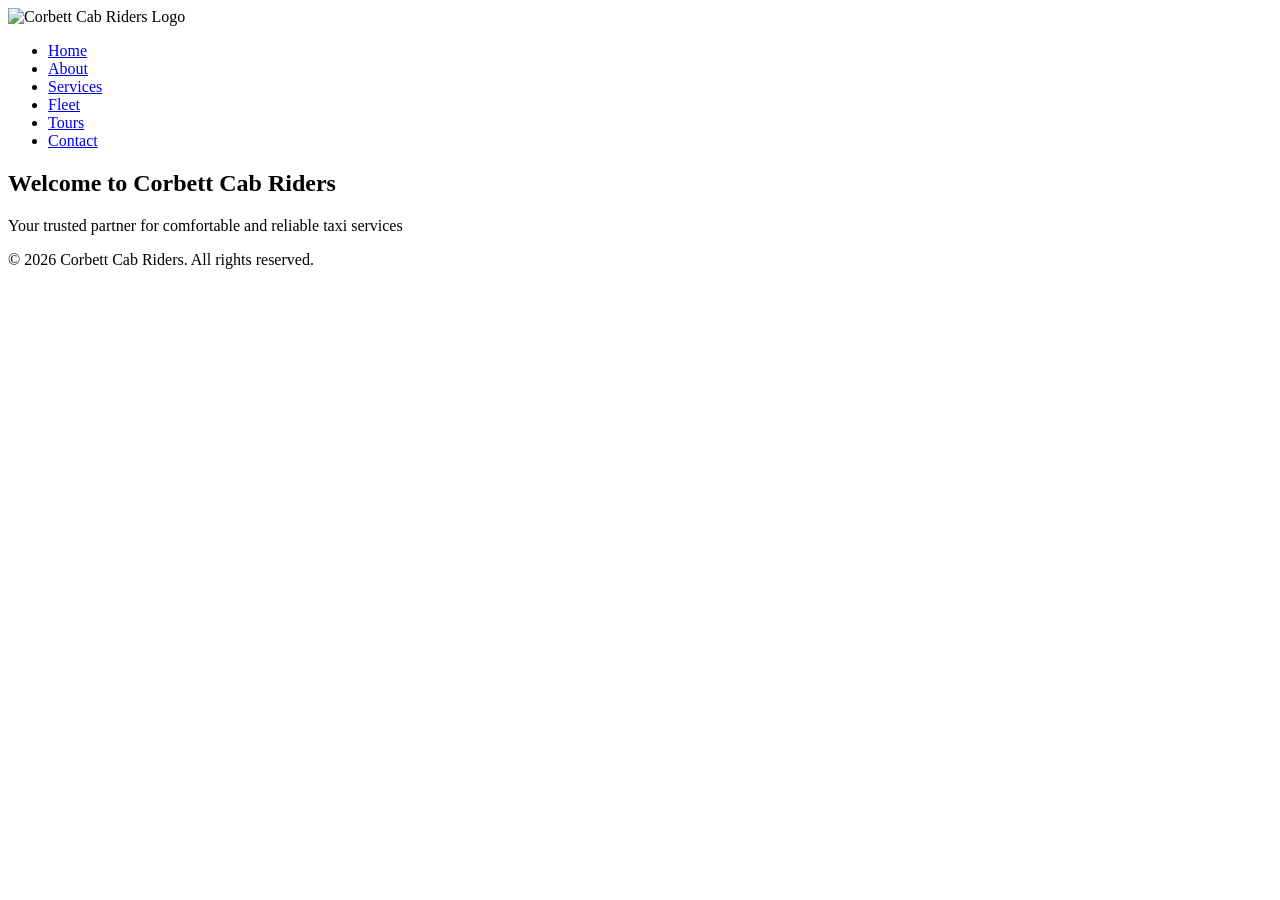
==== index.html @ ae9a58c3 "Create index.html homepage" ====
<!DOCTYPE html>
<html lang="en">
<head>
    <meta charset="UTF-8">
    <meta name="viewport" content="width=device-width, initial-scale=1.0">
    <title>Corbett Cab Riders - Premium Taxi Service</title>
    <link rel="stylesheet" href="css/style.css">
</head>
<body>
    <header>
        <nav>
            <div class="logo">
                <img src="images/logo.png" alt="Corbett Cab Riders Logo">
            </div>
            <ul class="nav-links">
                <li><a href="index.html">Home</a></li>
                <li><a href="about.html">About</a></li>
                <li><a href="services.html">Services</a></li>
                <li><a href="fleet.html">Fleet</a></li>
                <li><a href="tours.html">Tours</a></li>
                <li><a href="contact.html">Contact</a></li>
            </ul>
        </nav>
    </header>
    <main>
        <section class="hero">
            <h1>Welcome to Corbett Cab Riders</h1>
            <p>Your trusted partner for comfortable and reliable taxi services</p>
        </section>
    </main>
    <footer>
        <p>&copy; 2026 Corbett Cab Riders. All rights reserved.</p>
    </footer>
    <script src="js/script.js"></script>
</body>
</html>
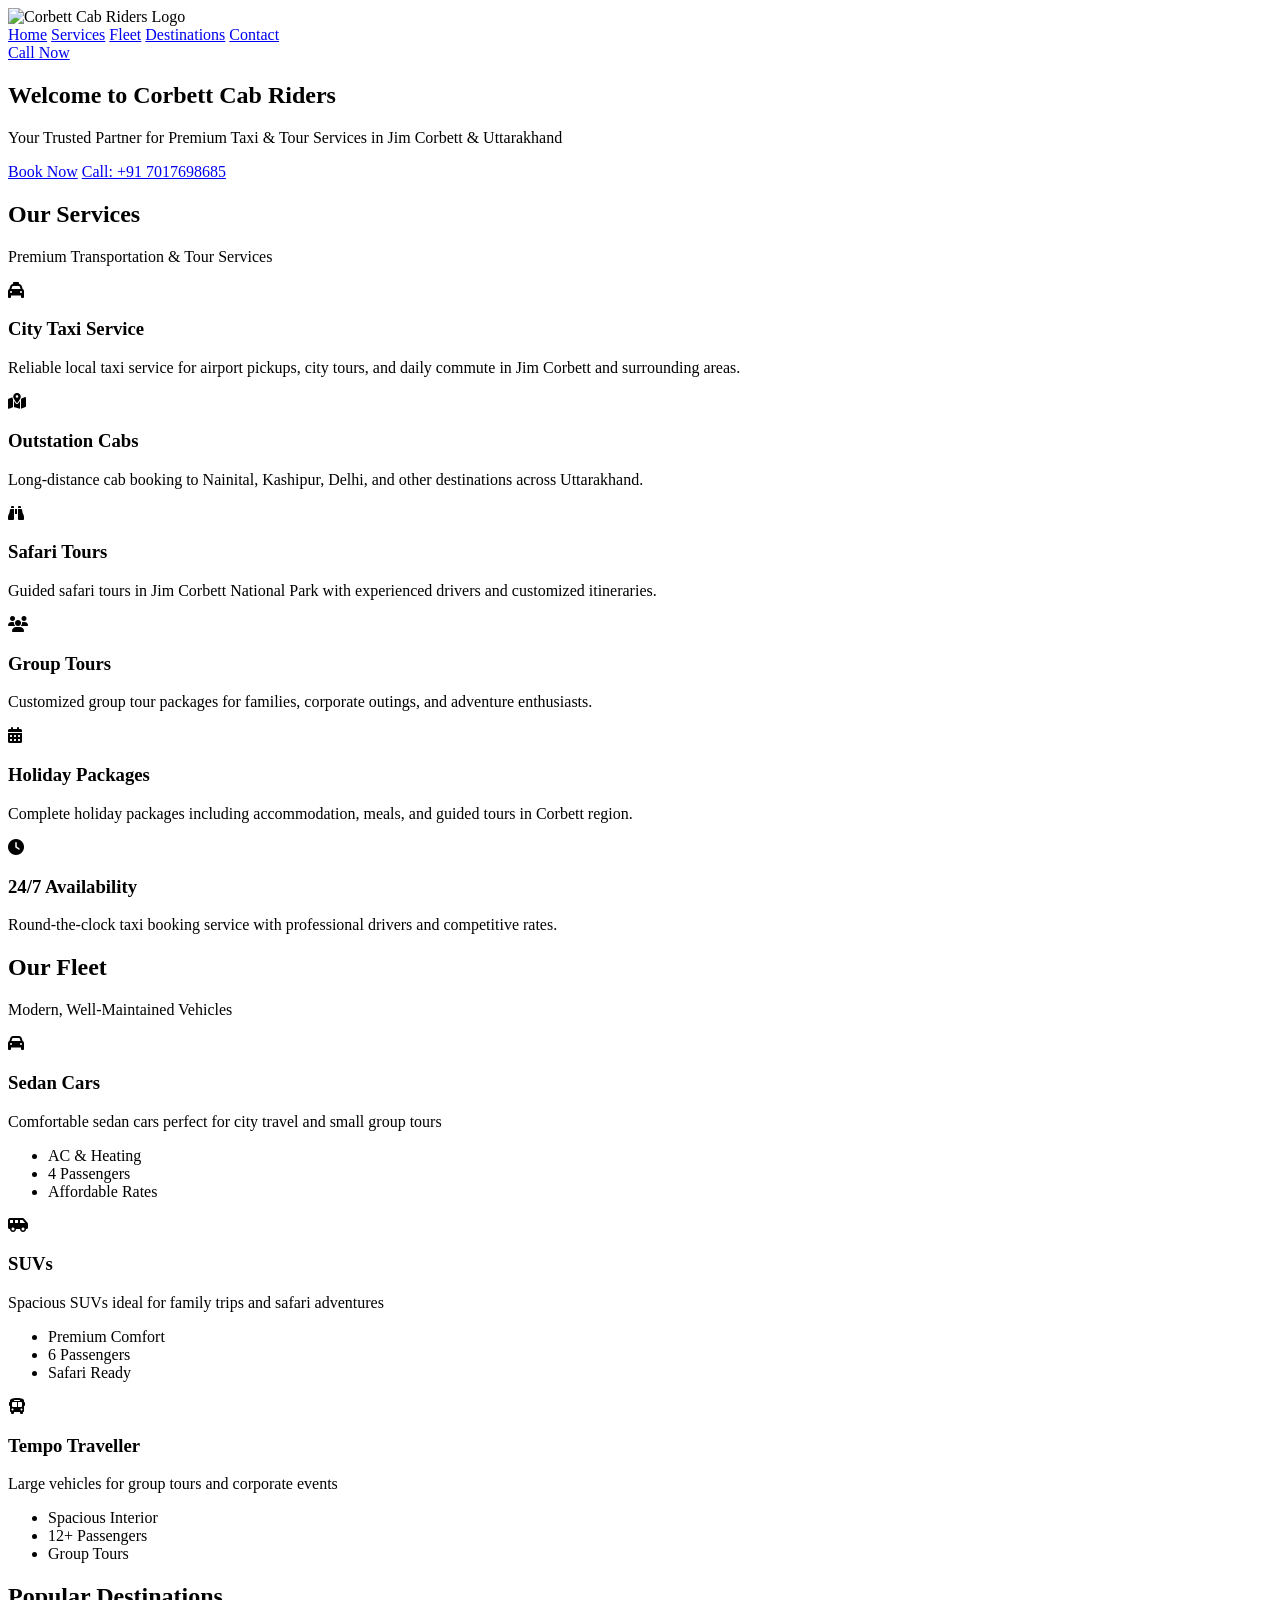
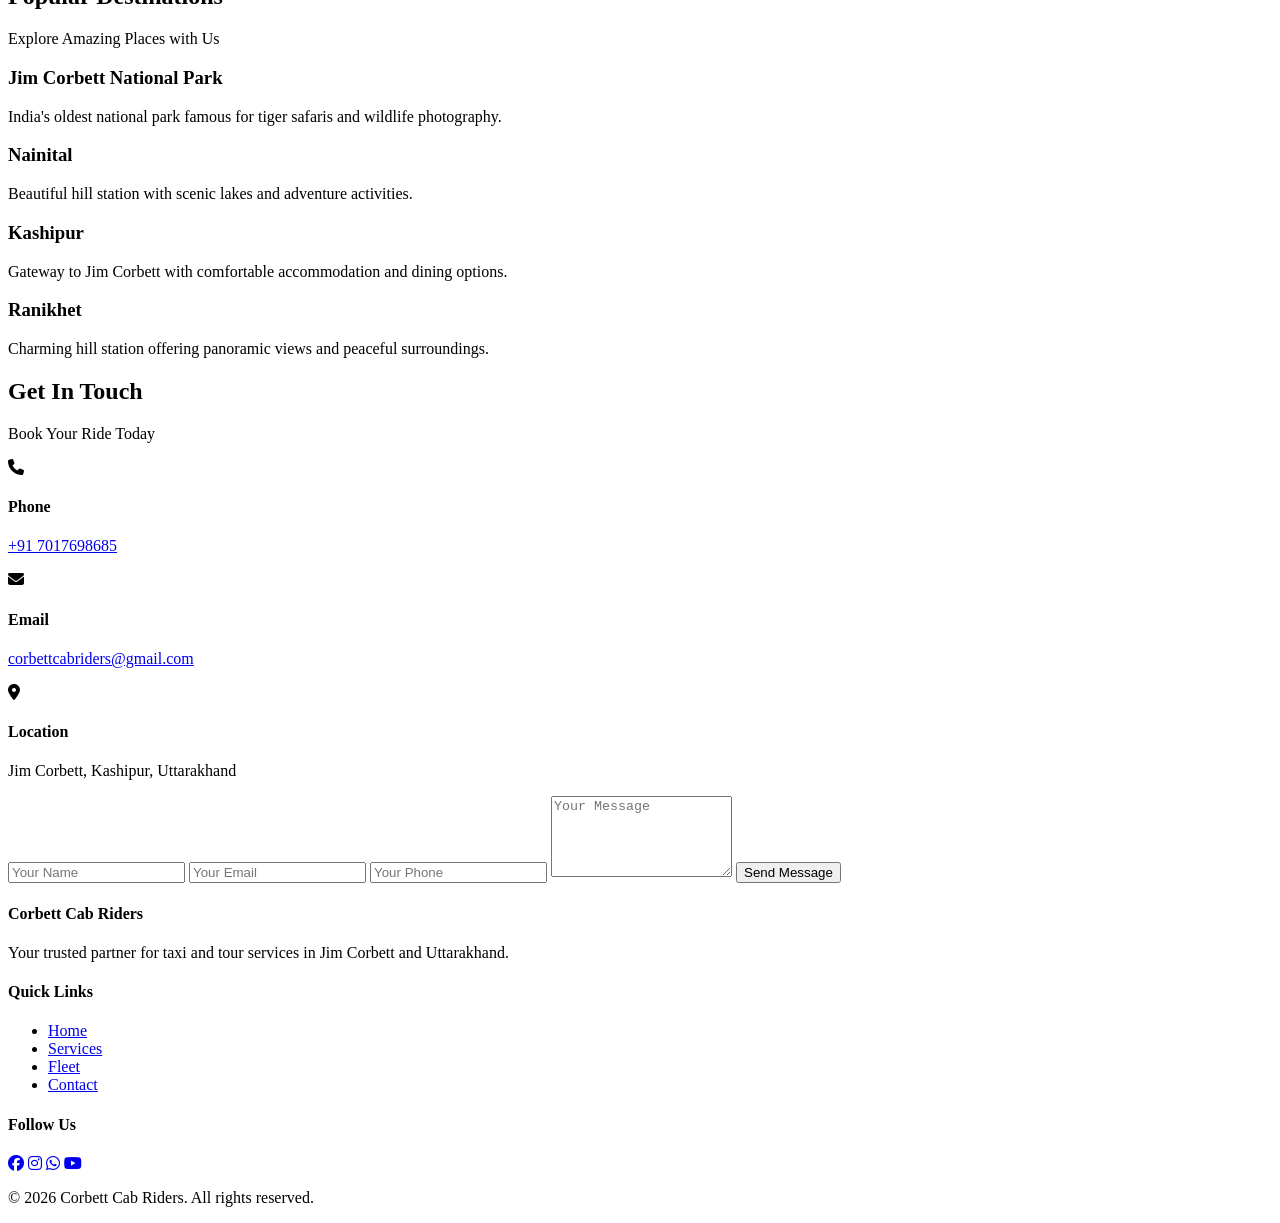
==== commit bfdcbde8: "Update index.html with complete website structure and professional content" ====
--- a/index.html
+++ b/index.html
@@ -1,36 +1,320 @@
 <!DOCTYPE html>
 <html lang="en">
 <head>
-    <meta charset="UTF-8">
-    <meta name="viewport" content="width=device-width, initial-scale=1.0">
-    <title>Corbett Cab Riders - Premium Taxi Service</title>
-    <link rel="stylesheet" href="css/style.css">
+  <meta charset="UTF-8" />
+  <meta name="viewport" content="width=device-width, initial-scale=1.0" />
+
+  <title>Corbett Cab Riders | Taxi & Tour Services in Jim Corbett</title>
+
+  <meta name="description" content="Book trusted taxi and tour services in Jim Corbett, Kashipur, Nainital and Uttarakhand. Safe drivers, affordable fares, safari tours and outstation cab booking." />
+
+  <meta name="keywords" content="Corbett Taxi Service, Jim Corbett Cab Booking, Kashipur Taxi Service, Uttarakhand Taxi, Corbett Tour Services" />
+
+  <meta name="author" content="Corbett Cab Riders" />
+
+  <link rel="preconnect" href="https://fonts.googleapis.com">
+  <link rel="preconnect" href="https://fonts.gstatic.com" crossorigin>
+
+  <link href="https://fonts.googleapis.com/css2?family=Poppins:wght@300;400;500;600;700&display=swap" rel="stylesheet">
+
+  <link rel="stylesheet" href="https://cdnjs.cloudflare.com/ajax/libs/font-awesome/6.6.0/css/all.min.css">
+
+  <link rel="stylesheet" href="css/style.css" />
 </head>
 <body>
-    <header>
-        <nav>
-            <div class="logo">
-                <img src="images/logo.png" alt="Corbett Cab Riders Logo">
+
+  <!-- HEADER -->
+
+  <header class="header">
+    <div class="container nav-wrapper">
+
+      <div class="logo-box">
+        <img src="images/logo.png" alt="Corbett Cab Riders Logo" class="logo">
+      </div>
+
+      <nav class="navbar">
+        <a href="#home">Home</a>
+        <a href="#services">Services</a>
+        <a href="#fleet">Fleet</a>
+        <a href="#destinations">Destinations</a>
+        <a href="#contact">Contact</a>
+      </nav>
+
+      <a href="tel:+917017698685" class="call-btn">
+        Call Now
+      </a>
+
+    </div>
+  </header>
+
+
+  <!-- HERO SECTION -->
+
+  <section class="hero" id="home">
+
+    <div class="hero-overlay"></div>
+
+    <div class="container hero-content">
+
+      <h1>Welcome to Corbett Cab Riders</h1>
+      <p>Your Trusted Partner for Premium Taxi & Tour Services in Jim Corbett & Uttarakhand</p>
+      
+      <div class="hero-buttons">
+        <a href="#services" class="btn btn-primary">Book Now</a>
+        <a href="tel:+917017698685" class="btn btn-secondary">Call: +91 7017698685</a>
+      </div>
+
+    </div>
+
+  </section>
+
+
+  <!-- SERVICES SECTION -->
+
+  <section class="services" id="services">
+
+    <div class="container">
+
+      <h2>Our Services</h2>
+      <p class="section-subtitle">Premium Transportation & Tour Services</p>
+
+      <div class="services-grid">
+
+        <div class="service-card">
+          <i class="fas fa-taxi"></i>
+          <h3>City Taxi Service</h3>
+          <p>Reliable local taxi service for airport pickups, city tours, and daily commute in Jim Corbett and surrounding areas.</p>
+        </div>
+
+        <div class="service-card">
+          <i class="fas fa-map-location-dot"></i>
+          <h3>Outstation Cabs</h3>
+          <p>Long-distance cab booking to Nainital, Kashipur, Delhi, and other destinations across Uttarakhand.</p>
+        </div>
+
+        <div class="service-card">
+          <i class="fas fa-binoculars"></i>
+          <h3>Safari Tours</h3>
+          <p>Guided safari tours in Jim Corbett National Park with experienced drivers and customized itineraries.</p>
+        </div>
+
+        <div class="service-card">
+          <i class="fas fa-users"></i>
+          <h3>Group Tours</h3>
+          <p>Customized group tour packages for families, corporate outings, and adventure enthusiasts.</p>
+        </div>
+
+        <div class="service-card">
+          <i class="fas fa-calendar-days"></i>
+          <h3>Holiday Packages</h3>
+          <p>Complete holiday packages including accommodation, meals, and guided tours in Corbett region.</p>
+        </div>
+
+        <div class="service-card">
+          <i class="fas fa-clock"></i>
+          <h3>24/7 Availability</h3>
+          <p>Round-the-clock taxi booking service with professional drivers and competitive rates.</p>
+        </div>
+
+      </div>
+
+    </div>
+
+  </section>
+
+
+  <!-- FLEET SECTION -->
+
+  <section class="fleet" id="fleet">
+
+    <div class="container">
+
+      <h2>Our Fleet</h2>
+      <p class="section-subtitle">Modern, Well-Maintained Vehicles</p>
+
+      <div class="fleet-grid">
+
+        <div class="fleet-card">
+          <div class="fleet-image">
+            <i class="fas fa-car"></i>
+          </div>
+          <h3>Sedan Cars</h3>
+          <p>Comfortable sedan cars perfect for city travel and small group tours</p>
+          <ul>
+            <li>AC & Heating</li>
+            <li>4 Passengers</li>
+            <li>Affordable Rates</li>
+          </ul>
+        </div>
+
+        <div class="fleet-card">
+          <div class="fleet-image">
+            <i class="fas fa-van-shuttle"></i>
+          </div>
+          <h3>SUVs</h3>
+          <p>Spacious SUVs ideal for family trips and safari adventures</p>
+          <ul>
+            <li>Premium Comfort</li>
+            <li>6 Passengers</li>
+            <li>Safari Ready</li>
+          </ul>
+        </div>
+
+        <div class="fleet-card">
+          <div class="fleet-image">
+            <i class="fas fa-bus"></i>
+          </div>
+          <h3>Tempo Traveller</h3>
+          <p>Large vehicles for group tours and corporate events</p>
+          <ul>
+            <li>Spacious Interior</li>
+            <li>12+ Passengers</li>
+            <li>Group Tours</li>
+          </ul>
+        </div>
+
+      </div>
+
+    </div>
+
+  </section>
+
+
+  <!-- DESTINATIONS SECTION -->
+
+  <section class="destinations" id="destinations">
+
+    <div class="container">
+
+      <h2>Popular Destinations</h2>
+      <p class="section-subtitle">Explore Amazing Places with Us</p>
+
+      <div class="destinations-grid">
+
+        <div class="destination-card">
+          <h3>Jim Corbett National Park</h3>
+          <p>India's oldest national park famous for tiger safaris and wildlife photography.</p>
+        </div>
+
+        <div class="destination-card">
+          <h3>Nainital</h3>
+          <p>Beautiful hill station with scenic lakes and adventure activities.</p>
+        </div>
+
+        <div class="destination-card">
+          <h3>Kashipur</h3>
+          <p>Gateway to Jim Corbett with comfortable accommodation and dining options.</p>
+        </div>
+
+        <div class="destination-card">
+          <h3>Ranikhet</h3>
+          <p>Charming hill station offering panoramic views and peaceful surroundings.</p>
+        </div>
+
+      </div>
+
+    </div>
+
+  </section>
+
+
+  <!-- CONTACT SECTION -->
+
+  <section class="contact" id="contact">
+
+    <div class="container">
+
+      <h2>Get In Touch</h2>
+      <p class="section-subtitle">Book Your Ride Today</p>
+
+      <div class="contact-wrapper">
+
+        <div class="contact-info">
+
+          <div class="info-item">
+            <i class="fas fa-phone"></i>
+            <div>
+              <h4>Phone</h4>
+              <p><a href="tel:+917017698685">+91 7017698685</a></p>
             </div>
-            <ul class="nav-links">
-                <li><a href="index.html">Home</a></li>
-                <li><a href="about.html">About</a></li>
-                <li><a href="services.html">Services</a></li>
-                <li><a href="fleet.html">Fleet</a></li>
-                <li><a href="tours.html">Tours</a></li>
-                <li><a href="contact.html">Contact</a></li>
-            </ul>
-        </nav>
-    </header>
-    <main>
-        <section class="hero">
-            <h1>Welcome to Corbett Cab Riders</h1>
-            <p>Your trusted partner for comfortable and reliable taxi services</p>
-        </section>
-    </main>
-    <footer>
+          </div>
+
+          <div class="info-item">
+            <i class="fas fa-envelope"></i>
+            <div>
+              <h4>Email</h4>
+              <p><a href="mailto:corbettcabriders@gmail.com">corbettcabriders@gmail.com</a></p>
+            </div>
+          </div>
+
+          <div class="info-item">
+            <i class="fas fa-map-marker-alt"></i>
+            <div>
+              <h4>Location</h4>
+              <p>Jim Corbett, Kashipur, Uttarakhand</p>
+            </div>
+          </div>
+
+        </div>
+
+        <form class="contact-form">
+          <input type="text" placeholder="Your Name" required>
+          <input type="email" placeholder="Your Email" required>
+          <input type="tel" placeholder="Your Phone" required>
+          <textarea placeholder="Your Message" rows="5" required></textarea>
+          <button type="submit" class="btn btn-primary">Send Message</button>
+        </form>
+
+      </div>
+
+    </div>
+
+  </section>
+
+
+  <!-- FOOTER -->
+
+  <footer class="footer">
+
+    <div class="container">
+
+      <div class="footer-content">
+
+        <div class="footer-section">
+          <h4>Corbett Cab Riders</h4>
+          <p>Your trusted partner for taxi and tour services in Jim Corbett and Uttarakhand.</p>
+        </div>
+
+        <div class="footer-section">
+          <h4>Quick Links</h4>
+          <ul>
+            <li><a href="#home">Home</a></li>
+            <li><a href="#services">Services</a></li>
+            <li><a href="#fleet">Fleet</a></li>
+            <li><a href="#contact">Contact</a></li>
+          </ul>
+        </div>
+
+        <div class="footer-section">
+          <h4>Follow Us</h4>
+          <div class="social-links">
+            <a href="#" class="social-icon"><i class="fab fa-facebook"></i></a>
+            <a href="#" class="social-icon"><i class="fab fa-instagram"></i></a>
+            <a href="#" class="social-icon"><i class="fab fa-whatsapp"></i></a>
+            <a href="#" class="social-icon"><i class="fab fa-youtube"></i></a>
+          </div>
+        </div>
+
+      </div>
+
+      <div class="footer-bottom">
         <p>&copy; 2026 Corbett Cab Riders. All rights reserved.</p>
-    </footer>
-    <script src="js/script.js"></script>
+      </div>
+
+    </div>
+
+  </footer>
+
+  <script src="js/script.js"></script>
 </body>
 </html>
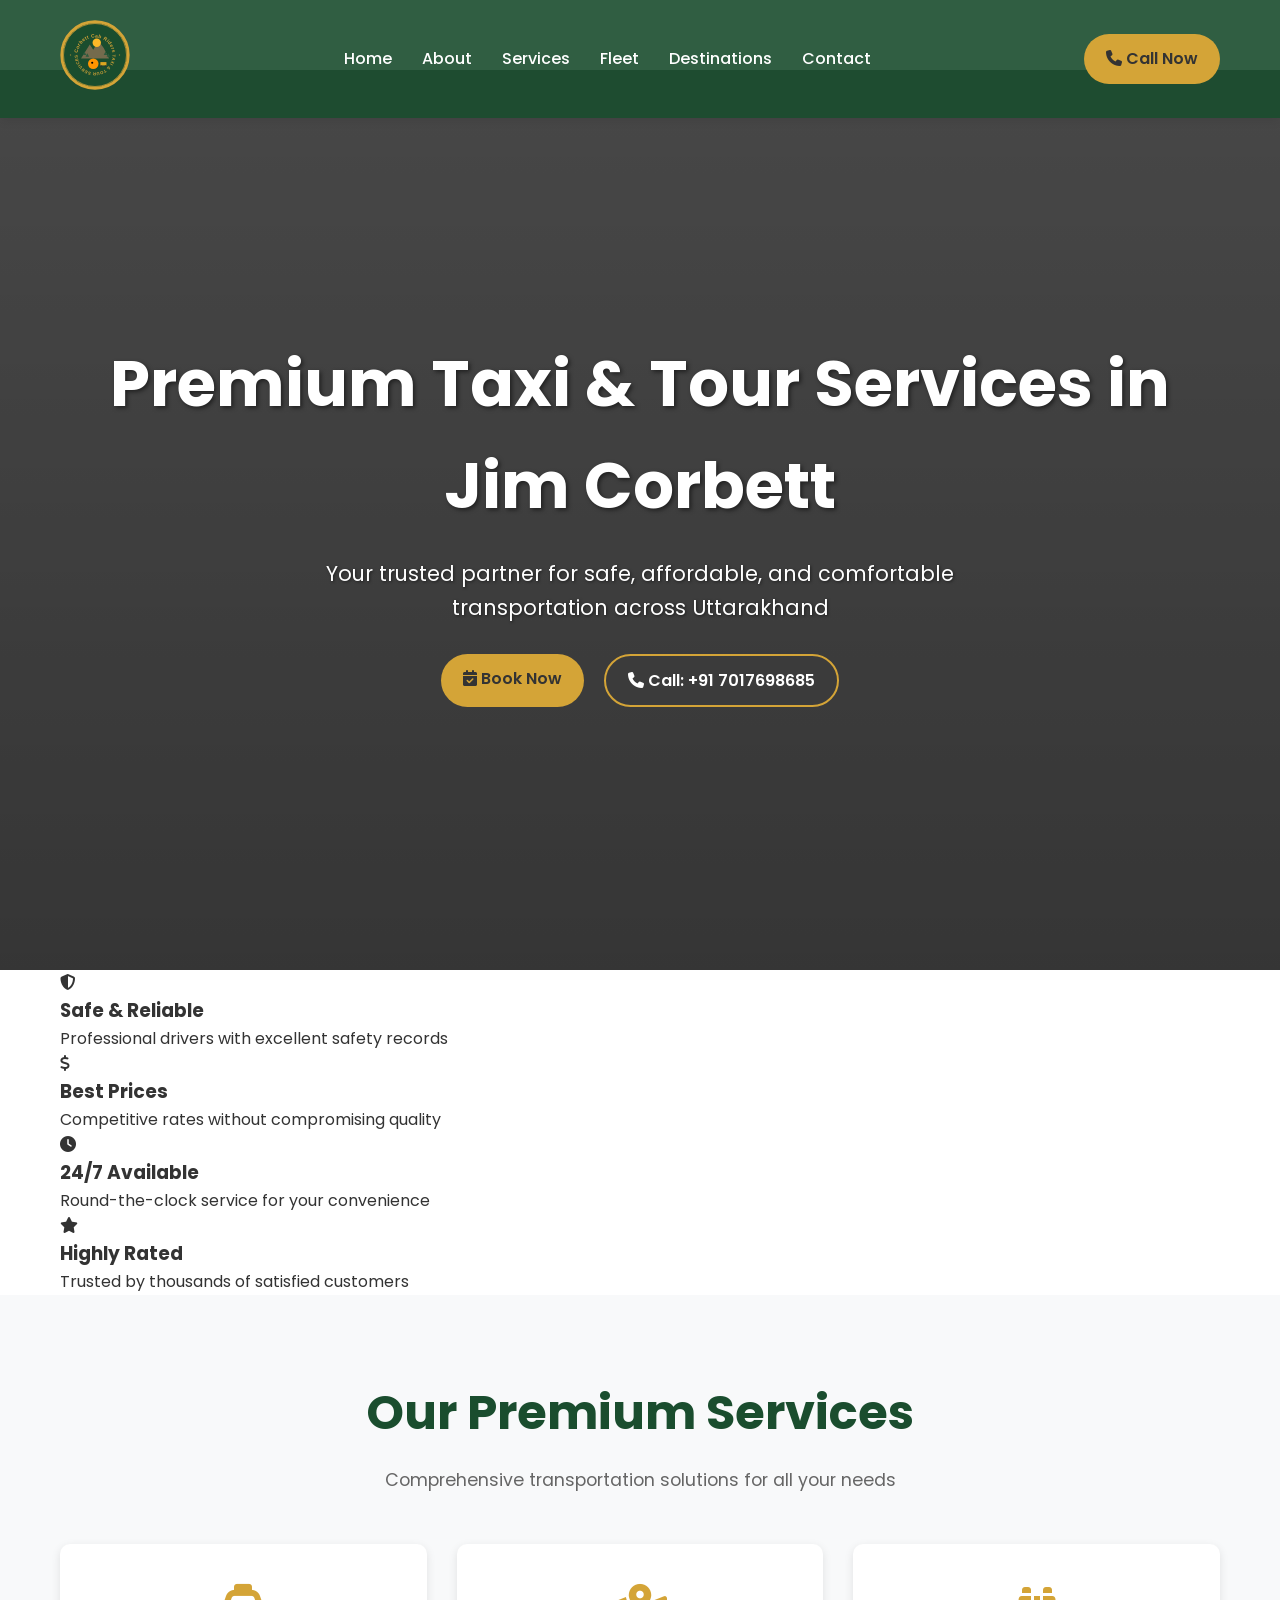
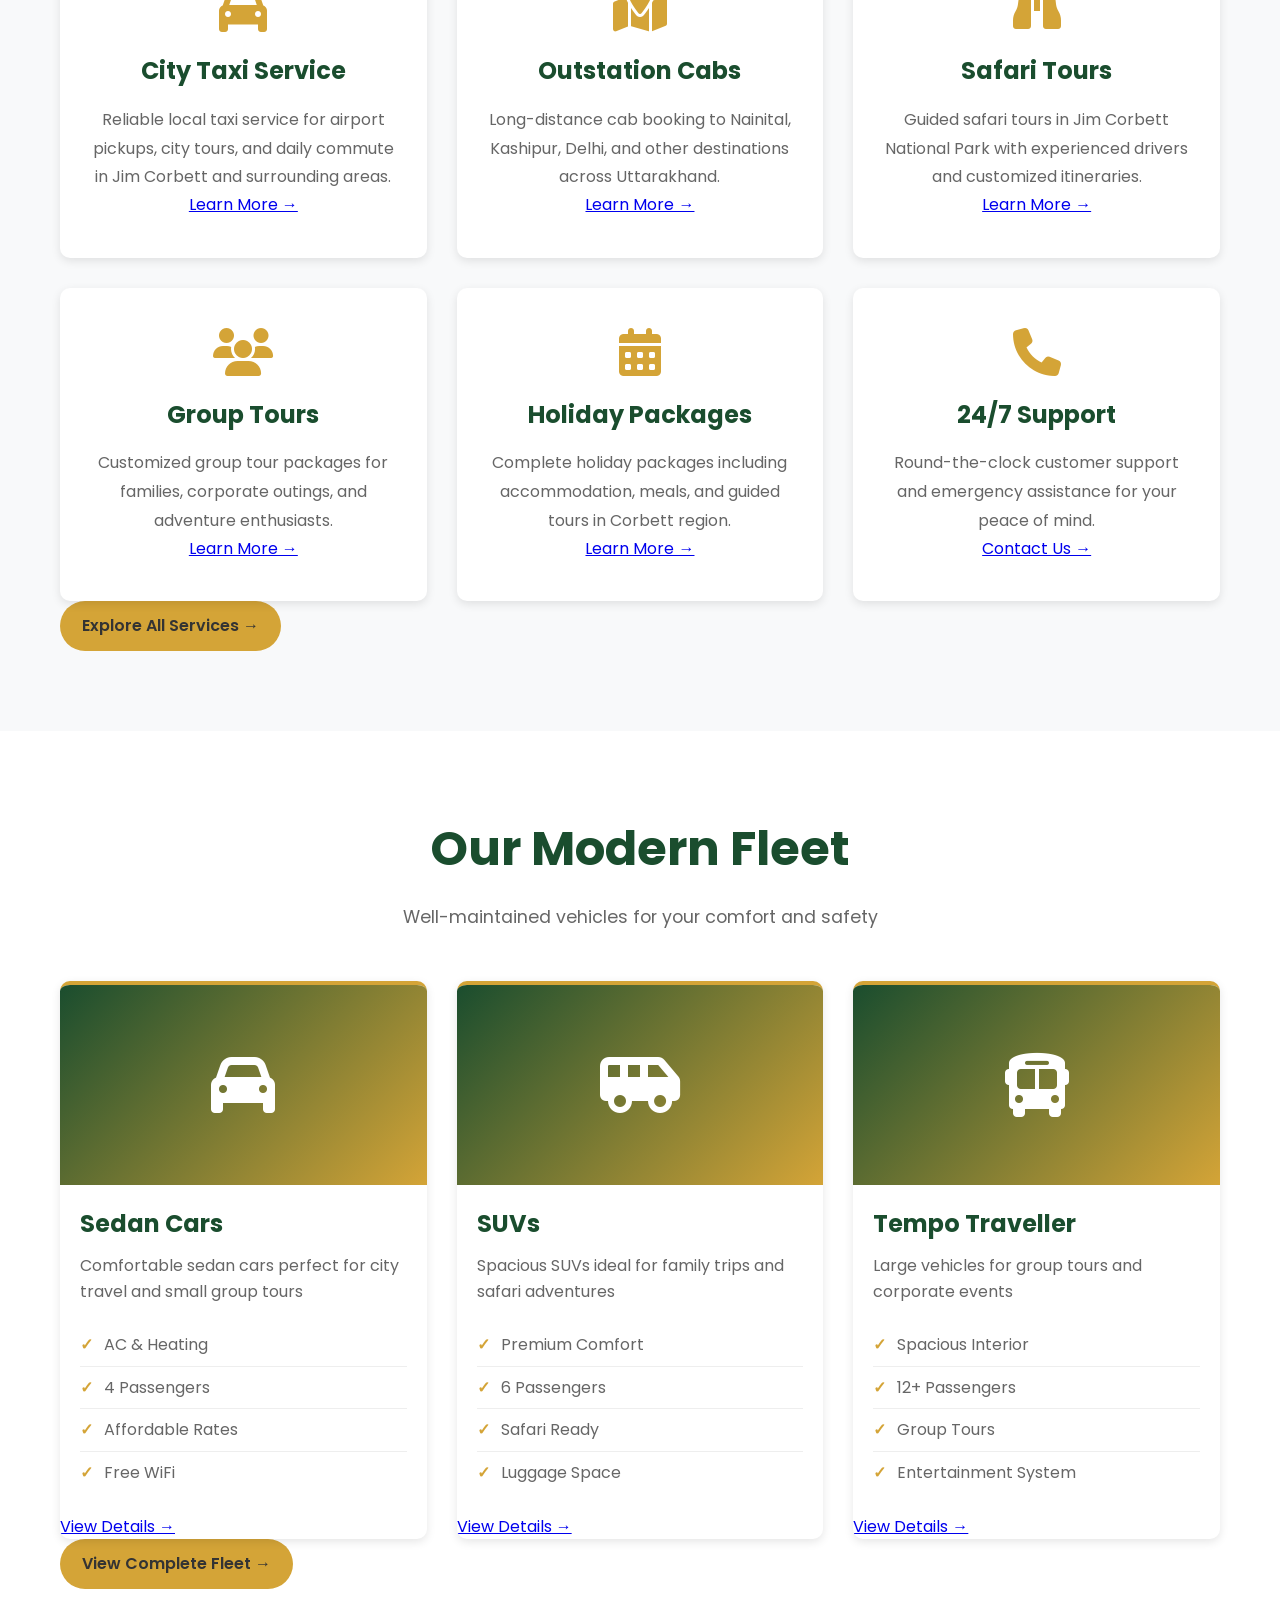
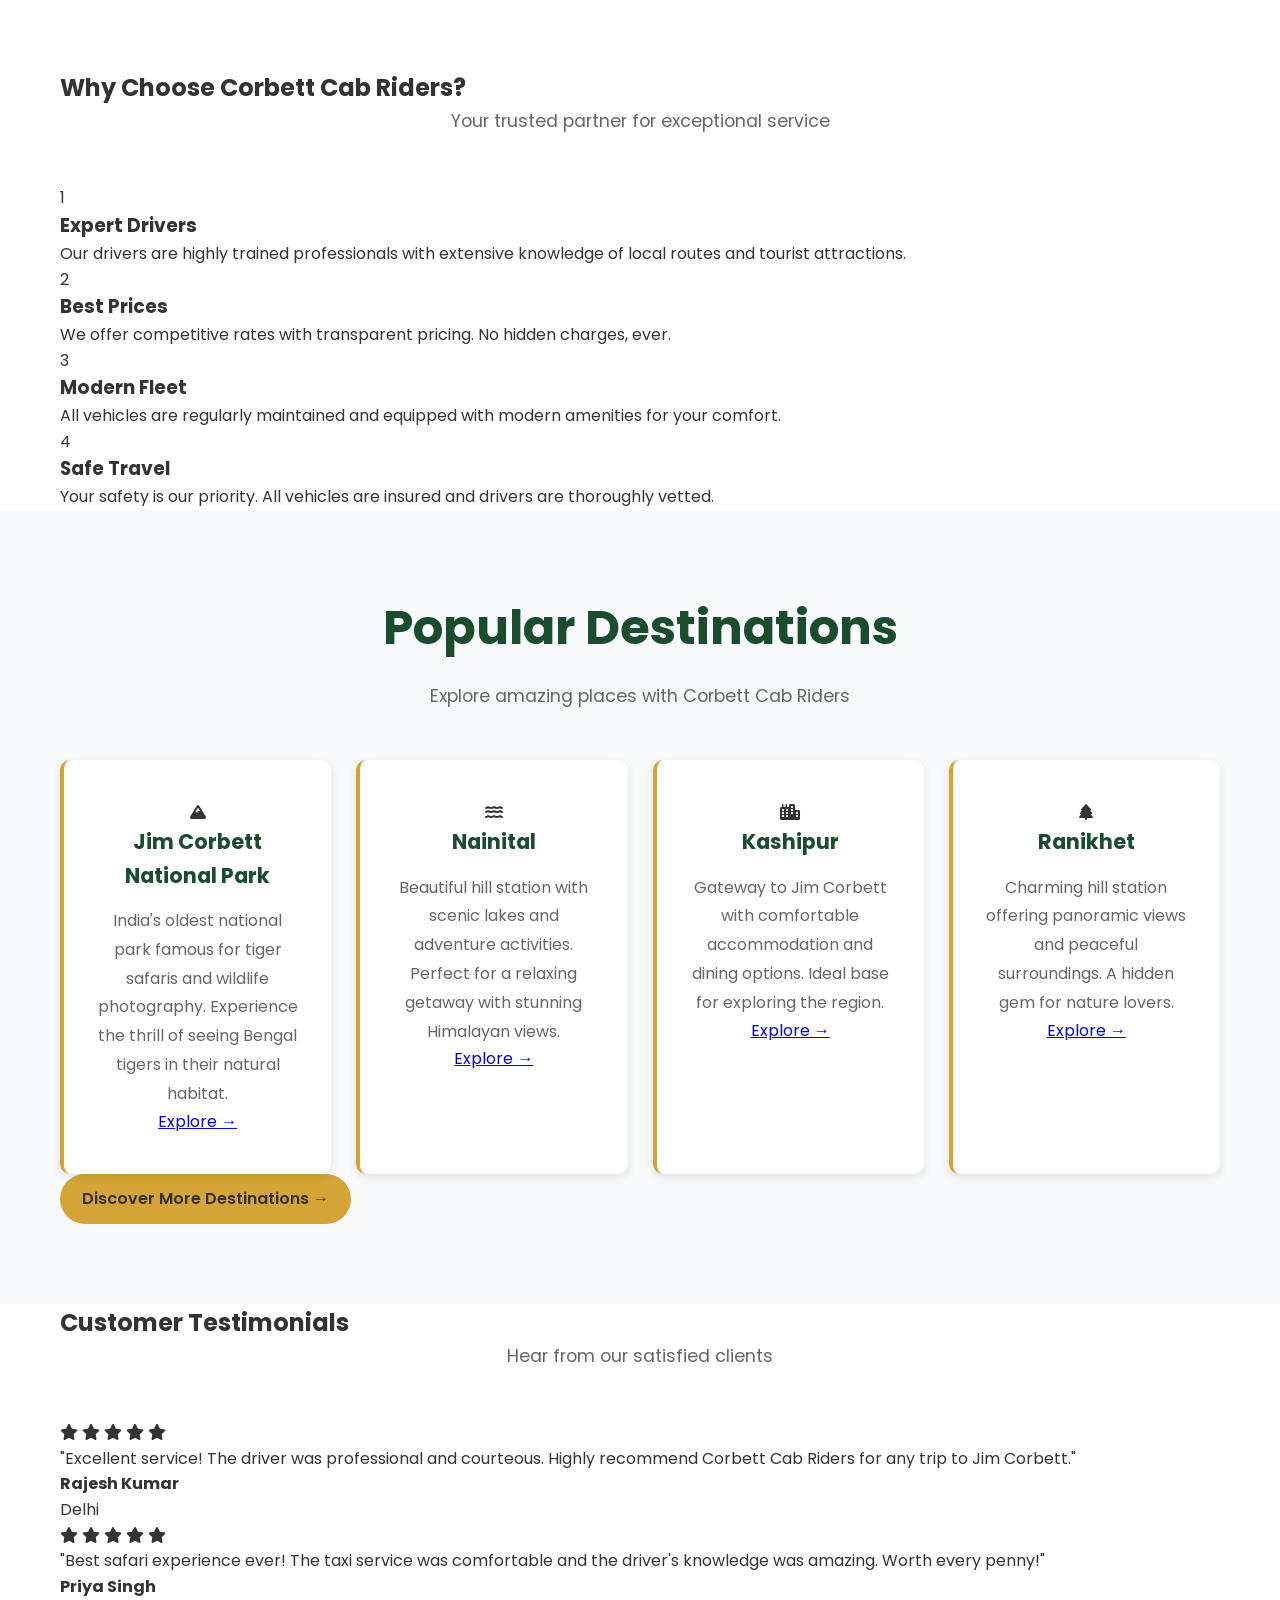
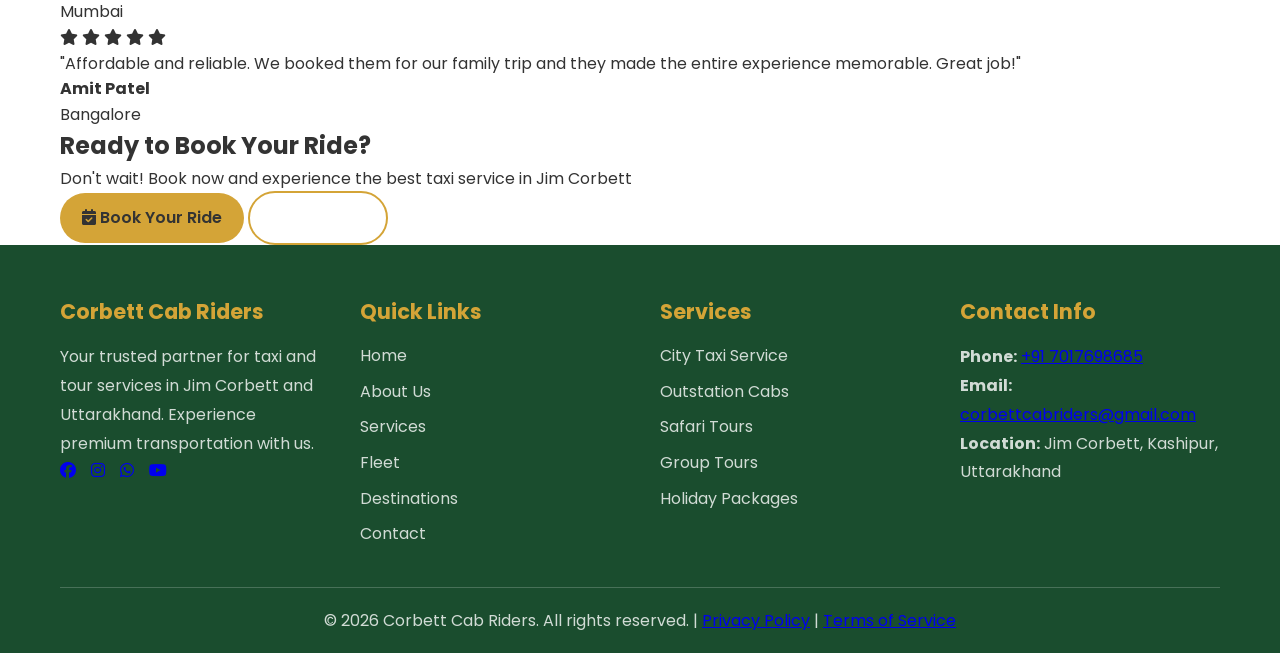
==== commit bb6a4ac5: "Upgrade index.html with SEO optimization and multipage linking" ====
--- a/index.html
+++ b/index.html
@@ -3,137 +3,199 @@
 <head>
   <meta charset="UTF-8" />
   <meta name="viewport" content="width=device-width, initial-scale=1.0" />
-
-  <title>Corbett Cab Riders | Taxi & Tour Services in Jim Corbett</title>
-
   <meta name="description" content="Book trusted taxi and tour services in Jim Corbett, Kashipur, Nainital and Uttarakhand. Safe drivers, affordable fares, safari tours and outstation cab booking." />
-
   <meta name="keywords" content="Corbett Taxi Service, Jim Corbett Cab Booking, Kashipur Taxi Service, Uttarakhand Taxi, Corbett Tour Services" />
-
   <meta name="author" content="Corbett Cab Riders" />
-
+  <meta property="og:title" content="Corbett Cab Riders | Taxi & Tour Services in Jim Corbett" />
+  <meta property="og:description" content="Premium taxi and tour services in Jim Corbett, Kashipur, Nainital and Uttarakhand" />
+  <meta property="og:type" content="website" />
+  <meta property="og:url" content="https://corbettcabriders.com" />
+  <meta name="robots" content="index, follow">
+  <meta name="googlebot" content="index, follow">
+
+  <title>Corbett Cab Riders | Premium Taxi & Tour Services in Jim Corbett</title>
+
+  <link rel="canonical" href="https://corbettcabriders.com/">
   <link rel="preconnect" href="https://fonts.googleapis.com">
   <link rel="preconnect" href="https://fonts.gstatic.com" crossorigin>
-
   <link href="https://fonts.googleapis.com/css2?family=Poppins:wght@300;400;500;600;700&display=swap" rel="stylesheet">
-
   <link rel="stylesheet" href="https://cdnjs.cloudflare.com/ajax/libs/font-awesome/6.6.0/css/all.min.css">
-
   <link rel="stylesheet" href="css/style.css" />
+
+  <!-- Schema markup for Local Business -->
+  <script type="application/ld+json">
+  {
+    "@context": "https://schema.org",
+    "@type": "LocalBusiness",
+    "name": "Corbett Cab Riders",
+    "image": "https://corbettcabriders.com/images/logo.svg",
+    "description": "Premium taxi and tour services in Jim Corbett",
+    "telephone": "+917017698685",
+    "email": "corbettcabriders@gmail.com",
+    "address": {
+      "@type": "PostalAddress",
+      "streetAddress": "Jim Corbett",
+      "addressLocality": "Kashipur",
+      "postalCode": "244715",
+      "addressCountry": "IN"
+    },
+    "priceRange": "$",
+    "url": "https://corbettcabriders.com"
+  }
+  </script>
 </head>
 <body>
 
   <!-- HEADER -->
-
   <header class="header">
     <div class="container nav-wrapper">
-
       <div class="logo-box">
-        <img src="images/logo.png" alt="Corbett Cab Riders Logo" class="logo">
-      </div>
-
-      <nav class="navbar">
-        <a href="#home">Home</a>
-        <a href="#services">Services</a>
-        <a href="#fleet">Fleet</a>
-        <a href="#destinations">Destinations</a>
-        <a href="#contact">Contact</a>
+        <a href="index.html" title="Corbett Cab Riders Home">
+          <img src="images/logo.svg" alt="Corbett Cab Riders Logo" class="logo">
+        </a>
+      </div>
+
+      <nav class="navbar" role="navigation" aria-label="Main Navigation">
+        <a href="index.html" title="Home">Home</a>
+        <a href="about.html" title="About Us">About</a>
+        <a href="services.html" title="Our Services">Services</a>
+        <a href="fleet.html" title="Our Fleet">Fleet</a>
+        <a href="destinations.html" title="Popular Destinations">Destinations</a>
+        <a href="contact.html" title="Contact Us">Contact</a>
       </nav>
 
-      <a href="tel:+917017698685" class="call-btn">
-        Call Now
+      <a href="tel:+917017698685" class="call-btn" title="Call us now">
+        <i class="fas fa-phone"></i> Call Now
       </a>
-
     </div>
   </header>
 
-
   <!-- HERO SECTION -->
-
   <section class="hero" id="home">
-
     <div class="hero-overlay"></div>
-
     <div class="container hero-content">
-
-      <h1>Welcome to Corbett Cab Riders</h1>
-      <p>Your Trusted Partner for Premium Taxi & Tour Services in Jim Corbett & Uttarakhand</p>
-      
+      <h1>Premium Taxi & Tour Services in Jim Corbett</h1>
+      <p>Your trusted partner for safe, affordable, and comfortable transportation across Uttarakhand</p>
       <div class="hero-buttons">
-        <a href="#services" class="btn btn-primary">Book Now</a>
-        <a href="tel:+917017698685" class="btn btn-secondary">Call: +91 7017698685</a>
-      </div>
-
-    </div>
-
-  </section>
-
+        <a href="contact.html" class="btn btn-primary" title="Book your ride now">
+          <i class="fas fa-calendar-check"></i> Book Now
+        </a>
+        <a href="tel:+917017698685" class="btn btn-secondary" title="Call us">
+          <i class="fas fa-phone"></i> Call: +91 7017698685
+        </a>
+      </div>
+    </div>
+  </section>
+
+  <!-- QUICK FEATURES -->
+  <section class="quick-features">
+    <div class="container">
+      <div class="features-grid">
+        <div class="feature-item">
+          <i class="fas fa-shield-alt"></i>
+          <h3>Safe & Reliable</h3>
+          <p>Professional drivers with excellent safety records</p>
+        </div>
+        <div class="feature-item">
+          <i class="fas fa-dollar-sign"></i>
+          <h3>Best Prices</h3>
+          <p>Competitive rates without compromising quality</p>
+        </div>
+        <div class="feature-item">
+          <i class="fas fa-clock"></i>
+          <h3>24/7 Available</h3>
+          <p>Round-the-clock service for your convenience</p>
+        </div>
+        <div class="feature-item">
+          <i class="fas fa-star"></i>
+          <h3>Highly Rated</h3>
+          <p>Trusted by thousands of satisfied customers</p>
+        </div>
+      </div>
+    </div>
+  </section>
 
   <!-- SERVICES SECTION -->
-
   <section class="services" id="services">
-
-    <div class="container">
-
-      <h2>Our Services</h2>
-      <p class="section-subtitle">Premium Transportation & Tour Services</p>
+    <div class="container">
+      <div class="section-header">
+        <h2>Our Premium Services</h2>
+        <p class="section-subtitle">Comprehensive transportation solutions for all your needs</p>
+      </div>
 
       <div class="services-grid">
-
-        <div class="service-card">
-          <i class="fas fa-taxi"></i>
+        <div class="service-card">
+          <div class="service-icon">
+            <i class="fas fa-taxi"></i>
+          </div>
           <h3>City Taxi Service</h3>
           <p>Reliable local taxi service for airport pickups, city tours, and daily commute in Jim Corbett and surrounding areas.</p>
-        </div>
-
-        <div class="service-card">
-          <i class="fas fa-map-location-dot"></i>
+          <a href="services.html#city-taxi" class="service-link" title="Learn more about City Taxi Service">Learn More →</a>
+        </div>
+
+        <div class="service-card">
+          <div class="service-icon">
+            <i class="fas fa-map-location-dot"></i>
+          </div>
           <h3>Outstation Cabs</h3>
           <p>Long-distance cab booking to Nainital, Kashipur, Delhi, and other destinations across Uttarakhand.</p>
-        </div>
-
-        <div class="service-card">
-          <i class="fas fa-binoculars"></i>
+          <a href="services.html#outstation" class="service-link" title="Learn more about Outstation Cabs">Learn More →</a>
+        </div>
+
+        <div class="service-card">
+          <div class="service-icon">
+            <i class="fas fa-binoculars"></i>
+          </div>
           <h3>Safari Tours</h3>
           <p>Guided safari tours in Jim Corbett National Park with experienced drivers and customized itineraries.</p>
-        </div>
-
-        <div class="service-card">
-          <i class="fas fa-users"></i>
+          <a href="destinations.html#safari" class="service-link" title="Learn more about Safari Tours">Learn More →</a>
+        </div>
+
+        <div class="service-card">
+          <div class="service-icon">
+            <i class="fas fa-users"></i>
+          </div>
           <h3>Group Tours</h3>
           <p>Customized group tour packages for families, corporate outings, and adventure enthusiasts.</p>
-        </div>
-
-        <div class="service-card">
-          <i class="fas fa-calendar-days"></i>
+          <a href="services.html#group-tours" class="service-link" title="Learn more about Group Tours">Learn More →</a>
+        </div>
+
+        <div class="service-card">
+          <div class="service-icon">
+            <i class="fas fa-calendar-days"></i>
+          </div>
           <h3>Holiday Packages</h3>
           <p>Complete holiday packages including accommodation, meals, and guided tours in Corbett region.</p>
-        </div>
-
-        <div class="service-card">
-          <i class="fas fa-clock"></i>
-          <h3>24/7 Availability</h3>
-          <p>Round-the-clock taxi booking service with professional drivers and competitive rates.</p>
-        </div>
-
-      </div>
-
-    </div>
-
-  </section>
-
+          <a href="services.html#holiday" class="service-link" title="Learn more about Holiday Packages">Learn More →</a>
+        </div>
+
+        <div class="service-card">
+          <div class="service-icon">
+            <i class="fas fa-phone"></i>
+          </div>
+          <h3>24/7 Support</h3>
+          <p>Round-the-clock customer support and emergency assistance for your peace of mind.</p>
+          <a href="contact.html" class="service-link" title="Contact us">Contact Us →</a>
+        </div>
+      </div>
+
+      <div class="services-cta">
+        <a href="services.html" class="btn btn-primary" title="View all services">
+          Explore All Services →
+        </a>
+      </div>
+    </div>
+  </section>
 
   <!-- FLEET SECTION -->
-
   <section class="fleet" id="fleet">
-
-    <div class="container">
-
-      <h2>Our Fleet</h2>
-      <p class="section-subtitle">Modern, Well-Maintained Vehicles</p>
+    <div class="container">
+      <div class="section-header">
+        <h2>Our Modern Fleet</h2>
+        <p class="section-subtitle">Well-maintained vehicles for your comfort and safety</p>
+      </div>
 
       <div class="fleet-grid">
-
         <div class="fleet-card">
           <div class="fleet-image">
             <i class="fas fa-car"></i>
@@ -144,7 +206,9 @@
             <li>AC & Heating</li>
             <li>4 Passengers</li>
             <li>Affordable Rates</li>
+            <li>Free WiFi</li>
           </ul>
+          <a href="fleet.html#sedan" class="learn-more" title="View Sedan details">View Details →</a>
         </div>
 
         <div class="fleet-card">
@@ -157,7 +221,9 @@
             <li>Premium Comfort</li>
             <li>6 Passengers</li>
             <li>Safari Ready</li>
+            <li>Luggage Space</li>
           </ul>
+          <a href="fleet.html#suv" class="learn-more" title="View SUV details">View Details →</a>
         </div>
 
         <div class="fleet-card">
@@ -170,151 +236,240 @@
             <li>Spacious Interior</li>
             <li>12+ Passengers</li>
             <li>Group Tours</li>
+            <li>Entertainment System</li>
           </ul>
-        </div>
-
-      </div>
-
-    </div>
-
-  </section>
-
+          <a href="fleet.html#tempo" class="learn-more" title="View Tempo details">View Details →</a>
+        </div>
+      </div>
+
+      <div class="fleet-cta">
+        <a href="fleet.html" class="btn btn-primary" title="View complete fleet">
+          View Complete Fleet →
+        </a>
+      </div>
+    </div>
+  </section>
+
+  <!-- WHY CHOOSE US -->
+  <section class="why-choose-us">
+    <div class="container">
+      <div class="section-header">
+        <h2>Why Choose Corbett Cab Riders?</h2>
+        <p class="section-subtitle">Your trusted partner for exceptional service</p>
+      </div>
+
+      <div class="why-grid">
+        <div class="why-item">
+          <div class="why-number">1</div>
+          <h3>Expert Drivers</h3>
+          <p>Our drivers are highly trained professionals with extensive knowledge of local routes and tourist attractions.</p>
+        </div>
+        <div class="why-item">
+          <div class="why-number">2</div>
+          <h3>Best Prices</h3>
+          <p>We offer competitive rates with transparent pricing. No hidden charges, ever.</p>
+        </div>
+        <div class="why-item">
+          <div class="why-number">3</div>
+          <h3>Modern Fleet</h3>
+          <p>All vehicles are regularly maintained and equipped with modern amenities for your comfort.</p>
+        </div>
+        <div class="why-item">
+          <div class="why-number">4</div>
+          <h3>Safe Travel</h3>
+          <p>Your safety is our priority. All vehicles are insured and drivers are thoroughly vetted.</p>
+        </div>
+      </div>
+    </div>
+  </section>
 
   <!-- DESTINATIONS SECTION -->
-
   <section class="destinations" id="destinations">
-
-    <div class="container">
-
-      <h2>Popular Destinations</h2>
-      <p class="section-subtitle">Explore Amazing Places with Us</p>
+    <div class="container">
+      <div class="section-header">
+        <h2>Popular Destinations</h2>
+        <p class="section-subtitle">Explore amazing places with Corbett Cab Riders</p>
+      </div>
 
       <div class="destinations-grid">
-
         <div class="destination-card">
+          <div class="dest-icon">
+            <i class="fas fa-mountain"></i>
+          </div>
           <h3>Jim Corbett National Park</h3>
-          <p>India's oldest national park famous for tiger safaris and wildlife photography.</p>
+          <p>India's oldest national park famous for tiger safaris and wildlife photography. Experience the thrill of seeing Bengal tigers in their natural habitat.</p>
+          <a href="destinations.html#corbett" class="dest-link" title="Learn more about Jim Corbett">Explore →</a>
         </div>
 
         <div class="destination-card">
+          <div class="dest-icon">
+            <i class="fas fa-water"></i>
+          </div>
           <h3>Nainital</h3>
-          <p>Beautiful hill station with scenic lakes and adventure activities.</p>
+          <p>Beautiful hill station with scenic lakes and adventure activities. Perfect for a relaxing getaway with stunning Himalayan views.</p>
+          <a href="destinations.html#nainital" class="dest-link" title="Learn more about Nainital">Explore →</a>
         </div>
 
         <div class="destination-card">
+          <div class="dest-icon">
+            <i class="fas fa-city"></i>
+          </div>
           <h3>Kashipur</h3>
-          <p>Gateway to Jim Corbett with comfortable accommodation and dining options.</p>
+          <p>Gateway to Jim Corbett with comfortable accommodation and dining options. Ideal base for exploring the region.</p>
+          <a href="destinations.html#kashipur" class="dest-link" title="Learn more about Kashipur">Explore →</a>
         </div>
 
         <div class="destination-card">
+          <div class="dest-icon">
+            <i class="fas fa-tree"></i>
+          </div>
           <h3>Ranikhet</h3>
-          <p>Charming hill station offering panoramic views and peaceful surroundings.</p>
-        </div>
-
-      </div>
-
-    </div>
-
-  </section>
-
-
-  <!-- CONTACT SECTION -->
-
-  <section class="contact" id="contact">
-
-    <div class="container">
-
-      <h2>Get In Touch</h2>
-      <p class="section-subtitle">Book Your Ride Today</p>
-
-      <div class="contact-wrapper">
-
-        <div class="contact-info">
-
-          <div class="info-item">
-            <i class="fas fa-phone"></i>
-            <div>
-              <h4>Phone</h4>
-              <p><a href="tel:+917017698685">+91 7017698685</a></p>
-            </div>
-          </div>
-
-          <div class="info-item">
-            <i class="fas fa-envelope"></i>
-            <div>
-              <h4>Email</h4>
-              <p><a href="mailto:corbettcabriders@gmail.com">corbettcabriders@gmail.com</a></p>
-            </div>
-          </div>
-
-          <div class="info-item">
-            <i class="fas fa-map-marker-alt"></i>
-            <div>
-              <h4>Location</h4>
-              <p>Jim Corbett, Kashipur, Uttarakhand</p>
-            </div>
-          </div>
-
-        </div>
-
-        <form class="contact-form">
-          <input type="text" placeholder="Your Name" required>
-          <input type="email" placeholder="Your Email" required>
-          <input type="tel" placeholder="Your Phone" required>
-          <textarea placeholder="Your Message" rows="5" required></textarea>
-          <button type="submit" class="btn btn-primary">Send Message</button>
-        </form>
-
-      </div>
-
-    </div>
-
-  </section>
-
+          <p>Charming hill station offering panoramic views and peaceful surroundings. A hidden gem for nature lovers.</p>
+          <a href="destinations.html#ranikhet" class="dest-link" title="Learn more about Ranikhet">Explore →</a>
+        </div>
+      </div>
+
+      <div class="destinations-cta">
+        <a href="destinations.html" class="btn btn-primary" title="View all destinations">
+          Discover More Destinations →
+        </a>
+      </div>
+    </div>
+  </section>
+
+  <!-- TESTIMONIALS SECTION -->
+  <section class="testimonials">
+    <div class="container">
+      <div class="section-header">
+        <h2>Customer Testimonials</h2>
+        <p class="section-subtitle">Hear from our satisfied clients</p>
+      </div>
+
+      <div class="testimonials-grid">
+        <div class="testimonial-card">
+          <div class="rating">
+            <i class="fas fa-star"></i>
+            <i class="fas fa-star"></i>
+            <i class="fas fa-star"></i>
+            <i class="fas fa-star"></i>
+            <i class="fas fa-star"></i>
+          </div>
+          <p>"Excellent service! The driver was professional and courteous. Highly recommend Corbett Cab Riders for any trip to Jim Corbett."</p>
+          <h4>Rajesh Kumar</h4>
+          <p class="testimonial-location">Delhi</p>
+        </div>
+
+        <div class="testimonial-card">
+          <div class="rating">
+            <i class="fas fa-star"></i>
+            <i class="fas fa-star"></i>
+            <i class="fas fa-star"></i>
+            <i class="fas fa-star"></i>
+            <i class="fas fa-star"></i>
+          </div>
+          <p>"Best safari experience ever! The taxi service was comfortable and the driver's knowledge was amazing. Worth every penny!"</p>
+          <h4>Priya Singh</h4>
+          <p class="testimonial-location">Mumbai</p>
+        </div>
+
+        <div class="testimonial-card">
+          <div class="rating">
+            <i class="fas fa-star"></i>
+            <i class="fas fa-star"></i>
+            <i class="fas fa-star"></i>
+            <i class="fas fa-star"></i>
+            <i class="fas fa-star"></i>
+          </div>
+          <p>"Affordable and reliable. We booked them for our family trip and they made the entire experience memorable. Great job!"</p>
+          <h4>Amit Patel</h4>
+          <p class="testimonial-location">Bangalore</p>
+        </div>
+      </div>
+    </div>
+  </section>
+
+  <!-- CTA SECTION -->
+  <section class="cta-section">
+    <div class="container">
+      <h2>Ready to Book Your Ride?</h2>
+      <p>Don't wait! Book now and experience the best taxi service in Jim Corbett</p>
+      <div class="cta-buttons">
+        <a href="contact.html" class="btn btn-primary" title="Book now">
+          <i class="fas fa-calendar-check"></i> Book Your Ride
+        </a>
+        <a href="tel:+917017698685" class="btn btn-secondary" title="Call us">
+          <i class="fas fa-phone"></i> Call Now
+        </a>
+      </div>
+    </div>
+  </section>
 
   <!-- FOOTER -->
-
-  <footer class="footer">
-
-    <div class="container">
-
+  <footer class="footer" role="contentinfo">
+    <div class="container">
       <div class="footer-content">
-
         <div class="footer-section">
           <h4>Corbett Cab Riders</h4>
-          <p>Your trusted partner for taxi and tour services in Jim Corbett and Uttarakhand.</p>
+          <p>Your trusted partner for taxi and tour services in Jim Corbett and Uttarakhand. Experience premium transportation with us.</p>
+          <div class="social-links">
+            <a href="https://facebook.com" title="Follow on Facebook" aria-label="Facebook">
+              <i class="fab fa-facebook"></i>
+            </a>
+            <a href="https://instagram.com" title="Follow on Instagram" aria-label="Instagram">
+              <i class="fab fa-instagram"></i>
+            </a>
+            <a href="https://whatsapp.com" title="Chat on WhatsApp" aria-label="WhatsApp">
+              <i class="fab fa-whatsapp"></i>
+            </a>
+            <a href="https://youtube.com" title="Subscribe on YouTube" aria-label="YouTube">
+              <i class="fab fa-youtube"></i>
+            </a>
+          </div>
         </div>
 
         <div class="footer-section">
           <h4>Quick Links</h4>
           <ul>
-            <li><a href="#home">Home</a></li>
-            <li><a href="#services">Services</a></li>
-            <li><a href="#fleet">Fleet</a></li>
-            <li><a href="#contact">Contact</a></li>
+            <li><a href="index.html" title="Home">Home</a></li>
+            <li><a href="about.html" title="About Us">About Us</a></li>
+            <li><a href="services.html" title="Services">Services</a></li>
+            <li><a href="fleet.html" title="Fleet">Fleet</a></li>
+            <li><a href="destinations.html" title="Destinations">Destinations</a></li>
+            <li><a href="contact.html" title="Contact">Contact</a></li>
           </ul>
         </div>
 
         <div class="footer-section">
-          <h4>Follow Us</h4>
-          <div class="social-links">
-            <a href="#" class="social-icon"><i class="fab fa-facebook"></i></a>
-            <a href="#" class="social-icon"><i class="fab fa-instagram"></i></a>
-            <a href="#" class="social-icon"><i class="fab fa-whatsapp"></i></a>
-            <a href="#" class="social-icon"><i class="fab fa-youtube"></i></a>
-          </div>
-        </div>
-
+          <h4>Services</h4>
+          <ul>
+            <li><a href="services.html#city-taxi" title="City Taxi">City Taxi Service</a></li>
+            <li><a href="services.html#outstation" title="Outstation">Outstation Cabs</a></li>
+            <li><a href="services.html#safari" title="Safari">Safari Tours</a></li>
+            <li><a href="services.html#group" title="Group Tours">Group Tours</a></li>
+            <li><a href="services.html#holiday" title="Holiday">Holiday Packages</a></li>
+          </ul>
+        </div>
+
+        <div class="footer-section">
+          <h4>Contact Info</h4>
+          <p>
+            <strong>Phone:</strong> <a href="tel:+917017698685" title="Call us">+91 7017698685</a>
+          </p>
+          <p>
+            <strong>Email:</strong> <a href="mailto:corbettcabriders@gmail.com" title="Email us">corbettcabriders@gmail.com</a>
+          </p>
+          <p>
+            <strong>Location:</strong> Jim Corbett, Kashipur, Uttarakhand
+          </p>
+        </div>
       </div>
 
       <div class="footer-bottom">
-        <p>&copy; 2026 Corbett Cab Riders. All rights reserved.</p>
-      </div>
-
-    </div>
-
+        <p>&copy; 2026 Corbett Cab Riders. All rights reserved. | <a href="privacy.html" title="Privacy Policy">Privacy Policy</a> | <a href="terms.html" title="Terms of Service">Terms of Service</a></p>
+      </div>
+    </div>
   </footer>
 
-  <script src="js/script.js"></script>
+  <script src="js/script.js" defer></script>
 </body>
 </html>
--- a/css/style.css
+++ b/css/style.css
@@ -0,0 +1,566 @@
+* {
+  margin: 0;
+  padding: 0;
+  box-sizing: border-box;
+}
+
+:root {
+  --primary-color: #d4a437;
+  --secondary-color: #1a4d2e;
+  --text-dark: #333;
+  --text-light: #fff;
+  --bg-light: #f8f9fa;
+  --transition: 0.3s ease;
+}
+
+html {
+  scroll-behavior: smooth;
+}
+
+body {
+  font-family: 'Poppins', sans-serif;
+  color: var(--text-dark);
+  line-height: 1.6;
+}
+
+.container {
+  max-width: 1200px;
+  margin: 0 auto;
+  padding: 0 20px;
+}
+
+/* HEADER & NAVIGATION */
+
+.header {
+  background: var(--secondary-color);
+  padding: 20px 0;
+  position: fixed;
+  width: 100%;
+  top: 0;
+  z-index: 1000;
+  box-shadow: 0 2px 10px rgba(0, 0, 0, 0.1);
+}
+
+.nav-wrapper {
+  display: flex;
+  justify-content: space-between;
+  align-items: center;
+}
+
+.logo-box {
+  flex-shrink: 0;
+}
+
+.logo {
+  width: 70px;
+  height: auto;
+}
+
+.navbar {
+  display: flex;
+  gap: 30px;
+  flex: 1;
+  justify-content: center;
+}
+
+.navbar a {
+  color: var(--text-light);
+  text-decoration: none;
+  font-weight: 500;
+  transition: color var(--transition);
+}
+
+.navbar a:hover {
+  color: var(--primary-color);
+}
+
+.call-btn,
+.btn-primary,
+.btn-secondary {
+  padding: 12px 22px;
+  border-radius: 40px;
+  text-decoration: none;
+  transition: var(--transition);
+  display: inline-block;
+  border: none;
+  cursor: pointer;
+  font-family: 'Poppins', sans-serif;
+  font-weight: 600;
+}
+
+.call-btn,
+.btn-primary {
+  background: var(--primary-color);
+  color: var(--text-dark);
+}
+
+.btn-secondary {
+  border: 2px solid var(--primary-color);
+  color: var(--text-light);
+  background: transparent;
+}
+
+.btn-primary:hover,
+.btn-secondary:hover,
+.call-btn:hover {
+  transform: translateY(-3px);
+  box-shadow: 0 5px 15px rgba(212, 164, 55, 0.3);
+}
+
+/* HERO SECTION */
+
+.hero {
+  min-height: 100vh;
+  background: linear-gradient(rgba(0, 0, 0, 0.6), rgba(0, 0, 0, 0.7)),
+    url('https://images.unsplash.com/photo-1506744038136-46273834b3fb?q=80&w=2070&auto=format&fit=crop')
+    center / cover no-repeat;
+  display: flex;
+  align-items: center;
+  position: relative;
+  margin-top: 70px;
+}
+
+.hero-overlay {
+  position: absolute;
+  top: 0;
+  left: 0;
+  width: 100%;
+  height: 100%;
+  background: rgba(0, 0, 0, 0.3);
+}
+
+.hero-content {
+  text-align: center;
+  color: var(--text-light);
+  position: relative;
+  z-index: 2;
+}
+
+.hero-content h1 {
+  font-size: 4rem;
+  margin-bottom: 20px;
+  font-weight: 700;
+  text-shadow: 2px 2px 4px rgba(0, 0, 0, 0.5);
+}
+
+.hero-content p {
+  max-width: 700px;
+  margin: 0 auto 30px;
+  font-size: 1.3rem;
+  text-shadow: 1px 1px 3px rgba(0, 0, 0, 0.5);
+}
+
+.hero-buttons {
+  display: flex;
+  justify-content: center;
+  gap: 20px;
+  flex-wrap: wrap;
+}
+
+/* SERVICES SECTION */
+
+.services {
+  padding: 80px 0;
+  background: var(--bg-light);
+}
+
+.services h2,
+.fleet h2,
+.destinations h2,
+.contact h2 {
+  font-size: 3rem;
+  text-align: center;
+  margin-bottom: 15px;
+  color: var(--secondary-color);
+}
+
+.section-subtitle {
+  text-align: center;
+  color: #666;
+  font-size: 1.1rem;
+  margin-bottom: 50px;
+}
+
+.services-grid {
+  display: grid;
+  grid-template-columns: repeat(auto-fit, minmax(300px, 1fr));
+  gap: 30px;
+}
+
+.service-card {
+  background: white;
+  padding: 40px 30px;
+  border-radius: 10px;
+  text-align: center;
+  transition: var(--transition);
+  box-shadow: 0 3px 10px rgba(0, 0, 0, 0.1);
+}
+
+.service-card:hover {
+  transform: translateY(-10px);
+  box-shadow: 0 10px 25px rgba(212, 164, 55, 0.2);
+}
+
+.service-card i {
+  font-size: 3rem;
+  color: var(--primary-color);
+  margin-bottom: 20px;
+}
+
+.service-card h3 {
+  font-size: 1.5rem;
+  margin-bottom: 15px;
+  color: var(--secondary-color);
+}
+
+.service-card p {
+  color: #666;
+  line-height: 1.8;
+}
+
+/* FLEET SECTION */
+
+.fleet {
+  padding: 80px 0;
+}
+
+.fleet-grid {
+  display: grid;
+  grid-template-columns: repeat(auto-fit, minmax(280px, 1fr));
+  gap: 30px;
+}
+
+.fleet-card {
+  background: white;
+  border-radius: 10px;
+  overflow: hidden;
+  box-shadow: 0 3px 10px rgba(0, 0, 0, 0.1);
+  transition: var(--transition);
+  border-top: 4px solid var(--primary-color);
+}
+
+.fleet-card:hover {
+  transform: scale(1.05);
+  box-shadow: 0 10px 25px rgba(212, 164, 55, 0.2);
+}
+
+.fleet-image {
+  background: linear-gradient(135deg, var(--secondary-color), var(--primary-color));
+  height: 200px;
+  display: flex;
+  align-items: center;
+  justify-content: center;
+  font-size: 4rem;
+  color: white;
+}
+
+.fleet-card h3 {
+  font-size: 1.5rem;
+  margin: 20px 20px 10px;
+  color: var(--secondary-color);
+}
+
+.fleet-card p {
+  color: #666;
+  padding: 0 20px;
+  margin-bottom: 20px;
+}
+
+.fleet-card ul {
+  list-style: none;
+  padding: 0 20px 20px;
+}
+
+.fleet-card li {
+  padding: 8px 0;
+  color: #666;
+  border-bottom: 1px solid #eee;
+}
+
+.fleet-card li:last-child {
+  border-bottom: none;
+}
+
+.fleet-card li:before {
+  content: "✓ ";
+  color: var(--primary-color);
+  font-weight: bold;
+  margin-right: 8px;
+}
+
+/* DESTINATIONS SECTION */
+
+.destinations {
+  padding: 80px 0;
+  background: var(--bg-light);
+}
+
+.destinations-grid {
+  display: grid;
+  grid-template-columns: repeat(auto-fit, minmax(250px, 1fr));
+  gap: 25px;
+}
+
+.destination-card {
+  background: white;
+  padding: 40px 30px;
+  border-radius: 10px;
+  text-align: center;
+  transition: var(--transition);
+  box-shadow: 0 3px 10px rgba(0, 0, 0, 0.1);
+  border-left: 4px solid var(--primary-color);
+}
+
+.destination-card:hover {
+  transform: translateX(5px);
+  box-shadow: 0 8px 20px rgba(212, 164, 55, 0.2);
+}
+
+.destination-card h3 {
+  font-size: 1.3rem;
+  margin-bottom: 15px;
+  color: var(--secondary-color);
+}
+
+.destination-card p {
+  color: #666;
+  line-height: 1.8;
+}
+
+/* CONTACT SECTION */
+
+.contact {
+  padding: 80px 0;
+}
+
+.contact-wrapper {
+  display: grid;
+  grid-template-columns: 1fr 1fr;
+  gap: 50px;
+  align-items: start;
+}
+
+.contact-info {
+  display: flex;
+  flex-direction: column;
+  gap: 30px;
+}
+
+.info-item {
+  display: flex;
+  gap: 20px;
+  align-items: flex-start;
+}
+
+.info-item i {
+  font-size: 2rem;
+  color: var(--primary-color);
+  margin-top: 5px;
+  flex-shrink: 0;
+}
+
+.info-item h4 {
+  font-size: 1.2rem;
+  margin-bottom: 10px;
+  color: var(--secondary-color);
+}
+
+.info-item p {
+  color: #666;
+}
+
+.info-item a {
+  color: var(--primary-color);
+  text-decoration: none;
+  transition: color var(--transition);
+}
+
+.info-item a:hover {
+  color: var(--secondary-color);
+}
+
+.contact-form {
+  display: flex;
+  flex-direction: column;
+  gap: 15px;
+}
+
+.contact-form input,
+.contact-form textarea {
+  padding: 15px;
+  border: 1px solid #ddd;
+  border-radius: 5px;
+  font-family: 'Poppins', sans-serif;
+  font-size: 1rem;
+  transition: border-color var(--transition);
+}
+
+.contact-form input:focus,
+.contact-form textarea:focus {
+  outline: none;
+  border-color: var(--primary-color);
+}
+
+.contact-form button {
+  padding: 15px;
+  border: none;
+  border-radius: 5px;
+  font-size: 1rem;
+  margin-top: 10px;
+}
+
+/* FOOTER */
+
+.footer {
+  background: var(--secondary-color);
+  color: var(--text-light);
+  padding: 50px 0 20px;
+}
+
+.footer-content {
+  display: grid;
+  grid-template-columns: repeat(auto-fit, minmax(250px, 1fr));
+  gap: 40px;
+  margin-bottom: 30px;
+}
+
+.footer-section h4 {
+  font-size: 1.3rem;
+  margin-bottom: 15px;
+  color: var(--primary-color);
+}
+
+.footer-section p {
+  color: rgba(255, 255, 255, 0.8);
+  line-height: 1.8;
+}
+
+.footer-section ul {
+  list-style: none;
+}
+
+.footer-section ul li {
+  margin-bottom: 10px;
+}
+
+.footer-section ul li a {
+  color: rgba(255, 255, 255, 0.8);
+  text-decoration: none;
+  transition: color var(--transition);
+}
+
+.footer-section ul li a:hover {
+  color: var(--primary-color);
+}
+
+.social-links {
+  display: flex;
+  gap: 15px;
+}
+
+.social-icon {
+  display: inline-flex;
+  align-items: center;
+  justify-content: center;
+  width: 40px;
+  height: 40px;
+  background: var(--primary-color);
+  border-radius: 50%;
+  color: var(--secondary-color);
+  text-decoration: none;
+  transition: var(--transition);
+}
+
+.social-icon:hover {
+  transform: scale(1.2);
+  background: white;
+}
+
+.footer-bottom {
+  border-top: 1px solid rgba(255, 255, 255, 0.2);
+  padding-top: 20px;
+  text-align: center;
+  color: rgba(255, 255, 255, 0.8);
+}
+
+/* RESPONSIVE DESIGN */
+
+@media (max-width: 768px) {
+  .nav-wrapper {
+    flex-wrap: wrap;
+    gap: 15px;
+  }
+
+  .navbar {
+    gap: 15px;
+    order: 3;
+    width: 100%;
+    justify-content: center;
+    font-size: 0.9rem;
+  }
+
+  .call-btn {
+    order: 2;
+  }
+
+  .hero-content h1 {
+    font-size: 2.5rem;
+  }
+
+  .hero-content p {
+    font-size: 1rem;
+  }
+
+  .services h2,
+  .fleet h2,
+  .destinations h2,
+  .contact h2 {
+    font-size: 2rem;
+  }
+
+  .contact-wrapper {
+    grid-template-columns: 1fr;
+    gap: 30px;
+  }
+
+  .hero-buttons {
+    gap: 10px;
+  }
+
+  .call-btn,
+  .btn-primary,
+  .btn-secondary {
+    padding: 10px 18px;
+    font-size: 0.9rem;
+  }
+
+  .header {
+    padding: 15px 0;
+  }
+}
+
+@media (max-width: 480px) {
+  .logo {
+    width: 50px;
+  }
+
+  .navbar {
+    gap: 10px;
+    font-size: 0.8rem;
+  }
+
+  .hero-content h1 {
+    font-size: 2rem;
+  }
+
+  .services h2,
+  .fleet h2,
+  .destinations h2,
+  .contact h2 {
+    font-size: 1.5rem;
+  }
+
+  .section-subtitle {
+    font-size: 0.95rem;
+  }
+}
